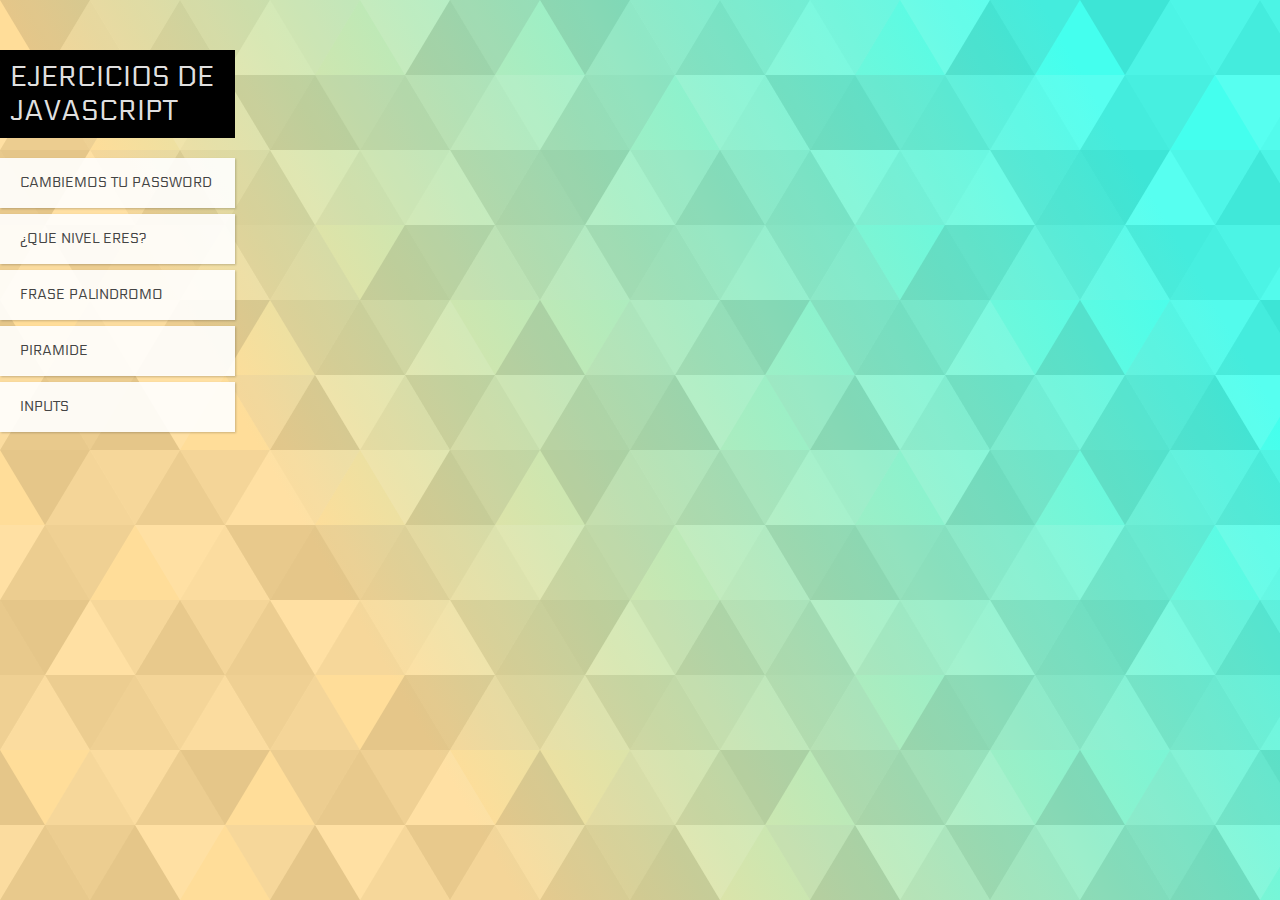
==== paginacion/index.html @ 0c5673c7 "mi primer commit" ====
<!DOCTYPE html>
<!--[if lt IE 7 ]> <html class="ie ie6 no-js" lang="en"> <![endif]-->
<!--[if IE 7 ]>    <html class="ie ie7 no-js" lang="en"> <![endif]-->
<!--[if IE 8 ]>    <html class="ie ie8 no-js" lang="en"> <![endif]-->
<!--[if IE 9 ]>    <html class="ie ie9 no-js" lang="en"> <![endif]-->
<!--[if gt IE 9]><!--><html class="no-js" lang="en"><!--<![endif]-->
	<head>
		<meta charset="UTF-8" />
		<meta http-equiv="X-UA-Compatible" content="IE=edge,chrome=1">
		<title>Ejercicios JS</title>
		<meta name="viewport" content="width=device-width, initial-scale=1.0">
		<meta name="author" content="iukones" />
		<link rel="stylesheet" type="text/css" href="assets/css/style.css" />
		<link href='http://fonts.googleapis.com/css?family=Electrolize' rel='stylesheet' type='text/css' />
	</head>
	<body>

		<!-- Header y Navegacion -->
		<div id="header">
				<h1>Ejercicios de JavaScript</h1>
				<ul id="navigation">
					<li><a  href="#ejercicio1">Cambiemos tu password</a></li>
					<li><a  href="#ejercicio2">¿Que nivel eres?</a></li>
					<li><a  href="#ejercicio3">Frase palindromo</a></li>
					<li><a  href="#ejercicio4">Piramide</a></li>
					<li><a  href="#ejercicio5">Inputs</a></li>
				</ul>

			</div>

		<!-- ejercicio1 -->
		<div id="ejercicio1" class="panel">
			<div class="content">
				<h2>Cambio de Password...</h2>
				<p>presiona el boton para introducir tu contraseña</p>
				<button onclick="cambiarPassword()">Ingresa contraseña</button>
            	<p class="new-pass">tu nueva contraseña es: </p>
			</div>
		</div>
		<!-- /ejercicio1 -->

		<!-- ejercicio2 -->
		<div id="ejercicio2" class="panel">
			<div class="content">
				<h2>¿Que título eres segun tu nivel?</h2>
				<p class="level-rank">veamos que nivel tienes</p>
				<button onclick="levelTitle()">mi ranking es: </button>
				<ul id="works">
					<li><a href="http://dribbble.com/shots/394177-Sheriff-Woody"><img class="character-image" src="assets/images/portfolio_01.jpeg" width="250"></a></li>
					<!-- <li><a href="http://dribbble.com/shots/392403-Spaceman"><img src="assets/images/portfolio_02.jpeg" width="250"></a></li>
					<li><a href="http://dribbble.com/shots/388799-Harvey-Birdman"><img src="assets/images/portfolio_03.jpeg" width="250"></a></li> -->
				</ul>

			</div>
		</div>
		<!-- /ejercicio2 -->

		<!-- ejercicio3 -->
		<div id="ejercicio3" class="panel">
			<div class="content">
				<h2>¿Será tu frase un palindromo?</h2>
				<p>Lorem ipsum dolor sit amet consectetur adipisicing elit.</p>
				<p>Lorem, ipsum dolor</p>
				<p>Lorem ipsum dolor sit, </p>
				<p>dignissimos ad ipsa reiciendis exercitationem dicta accusamus minus, magnam unde neque sapiente odio non.</p>
			</div>
		</div>
		<!-- /ejercicio3 -->

		<!-- ejercicio4 -->
		<div id="ejercicio4" class="panel">
			<div class="content">
				<h2>¿De cuantos pisos será tu pirámide?</h2>
				<p>Vamos intenta construir tu propia piramide</p>
				<button class="pyramid">Construye tu pirámide</button>
				<p>Lorem ipsum dolor sit amet consectetur adipisicing elit.</p>
				<div class="pyramid-div"><pre></pre></div>
			</div>
		</div>
		<!-- /ejercicio4 -->

		<!-- /ejercicio5 -->
		<div id="ejercicio5" class="panel">
			<div class="content">
				<h2>Bienvenidos al INPUT</h2>
				<p>Lorem ipsum dolor sit amet consectetur adipisicing elit. Ex culpa quasi magnam ut sequi. Rem, reprehenderit provident officia molestias culpa quae animi maxime ex mollitia fugit deserunt, quod minima velit.</p>
				<p>Lorem ipsum dolor sit amet consectetur adipisicing elit.</p>
				<form id="form">
					<p><label>Tu nombre</label><input type="text" /></p>
					<p><label>Email</label><input type="text" /></p>
					<p><label>Mensaje</label><textarea></textarea></p>
				</form>
			</div>
		</div>
		<!-- /ejercicio5 -->

		<script src="assets/js/scripts.js"></script>

	</body>
</html>
---- paginacion/assets/css/style.css ----
/* CSS reset */
body,div,dl,dt,dd,ul,ol,li,h1,h2,h3,h4,h5,h6,pre,form,fieldset,input,textarea,p,blockquote,th,td {
	margin:0;
	padding:0;
}
html,body {
	margin:0;
	padding:0;
}
table {
	border-collapse:collapse;
	border-spacing:0;
}
fieldset,img {
	border:0;
}
input{
	border:1px solid #b0b0b0;
	padding:3px 5px 4px;
	color:#979797;
	width:190px;
}
address,caption,cite,code,dfn,th,var {
	font-style:normal;
	font-weight:normal;
}
ol,ul {
	list-style:none;
}
caption,th {
	text-align:left;
}
h1,h2,h3,h4,h5,h6 {
	font-size:100%;
	font-weight:normal;
}
q:before,q:after {
	content:'';
}
abbr,acronym { border:0;
}
/* Generales Style */
body{
	font-family: 'Electrolize', Arial, sans-serif;
	font-weight: 400;
	font-size: 15px;
	color: #fff;
}
a{
	text-decoration: none;
}
/*fin reset*/

html, body {
	height:100%;
}
body {
	width: 100%;
	/* background: #87cfe6; */
	background-color: #ffdd99;
	background-image: url("data:image/svg+xml,%3Csvg xmlns='http://www.w3.org/2000/svg' width='100%25'%3E%3Cdefs%3E%3ClinearGradient id='a' gradientUnits='userSpaceOnUse' x1='0' x2='0' y1='0' y2='100%25' gradientTransform='rotate(240)'%3E%3Cstop offset='0' stop-color='%23FD9'/%3E%3Cstop offset='1' stop-color='%234FE'/%3E%3C/linearGradient%3E%3Cpattern patternUnits='userSpaceOnUse' id='b' width='540' height='450' x='0' y='0' viewBox='0 0 1080 900'%3E%3Cg fill-opacity='0.1'%3E%3Cpolygon fill='%23444' points='90%2C150 0%2C300 180%2C300'/%3E%3Cpolygon points='90%2C150 180%2C0 0%2C0'/%3E%3Cpolygon fill='%23AAA' points='270%2C150 360%2C0 180%2C0'/%3E%3Cpolygon fill='%23DDD' points='450%2C150 360%2C300 540%2C300'/%3E%3Cpolygon fill='%23999' points='450%2C150 540%2C0 360%2C0'/%3E%3Cpolygon points='630%2C150 540%2C300 720%2C300'/%3E%3Cpolygon fill='%23DDD' points='630%2C150 720%2C0 540%2C0'/%3E%3Cpolygon fill='%23444' points='810%2C150 720%2C300 900%2C300'/%3E%3Cpolygon fill='%23FFF' points='810%2C150 900%2C0 720%2C0'/%3E%3Cpolygon fill='%23DDD' points='990%2C150 900%2C300 1080%2C300'/%3E%3Cpolygon fill='%23444' points='990%2C150 1080%2C0 900%2C0'/%3E%3Cpolygon fill='%23DDD' points='90%2C450 0%2C600 180%2C600'/%3E%3Cpolygon points='90%2C450 180%2C300 0%2C300'/%3E%3Cpolygon fill='%23666' points='270%2C450 180%2C600 360%2C600'/%3E%3Cpolygon fill='%23AAA' points='270%2C450 360%2C300 180%2C300'/%3E%3Cpolygon fill='%23DDD' points='450%2C450 360%2C600 540%2C600'/%3E%3Cpolygon fill='%23999' points='450%2C450 540%2C300 360%2C300'/%3E%3Cpolygon fill='%23999' points='630%2C450 540%2C600 720%2C600'/%3E%3Cpolygon fill='%23FFF' points='630%2C450 720%2C300 540%2C300'/%3E%3Cpolygon points='810%2C450 720%2C600 900%2C600'/%3E%3Cpolygon fill='%23DDD' points='810%2C450 900%2C300 720%2C300'/%3E%3Cpolygon fill='%23AAA' points='990%2C450 900%2C600 1080%2C600'/%3E%3Cpolygon fill='%23444' points='990%2C450 1080%2C300 900%2C300'/%3E%3Cpolygon fill='%23222' points='90%2C750 0%2C900 180%2C900'/%3E%3Cpolygon points='270%2C750 180%2C900 360%2C900'/%3E%3Cpolygon fill='%23DDD' points='270%2C750 360%2C600 180%2C600'/%3E%3Cpolygon points='450%2C750 540%2C600 360%2C600'/%3E%3Cpolygon points='630%2C750 540%2C900 720%2C900'/%3E%3Cpolygon fill='%23444' points='630%2C750 720%2C600 540%2C600'/%3E%3Cpolygon fill='%23AAA' points='810%2C750 720%2C900 900%2C900'/%3E%3Cpolygon fill='%23666' points='810%2C750 900%2C600 720%2C600'/%3E%3Cpolygon fill='%23999' points='990%2C750 900%2C900 1080%2C900'/%3E%3Cpolygon fill='%23999' points='180%2C0 90%2C150 270%2C150'/%3E%3Cpolygon fill='%23444' points='360%2C0 270%2C150 450%2C150'/%3E%3Cpolygon fill='%23FFF' points='540%2C0 450%2C150 630%2C150'/%3E%3Cpolygon points='900%2C0 810%2C150 990%2C150'/%3E%3Cpolygon fill='%23222' points='0%2C300 -90%2C450 90%2C450'/%3E%3Cpolygon fill='%23FFF' points='0%2C300 90%2C150 -90%2C150'/%3E%3Cpolygon fill='%23FFF' points='180%2C300 90%2C450 270%2C450'/%3E%3Cpolygon fill='%23666' points='180%2C300 270%2C150 90%2C150'/%3E%3Cpolygon fill='%23222' points='360%2C300 270%2C450 450%2C450'/%3E%3Cpolygon fill='%23FFF' points='360%2C300 450%2C150 270%2C150'/%3E%3Cpolygon fill='%23444' points='540%2C300 450%2C450 630%2C450'/%3E%3Cpolygon fill='%23222' points='540%2C300 630%2C150 450%2C150'/%3E%3Cpolygon fill='%23AAA' points='720%2C300 630%2C450 810%2C450'/%3E%3Cpolygon fill='%23666' points='720%2C300 810%2C150 630%2C150'/%3E%3Cpolygon fill='%23FFF' points='900%2C300 810%2C450 990%2C450'/%3E%3Cpolygon fill='%23999' points='900%2C300 990%2C150 810%2C150'/%3E%3Cpolygon points='0%2C600 -90%2C750 90%2C750'/%3E%3Cpolygon fill='%23666' points='0%2C600 90%2C450 -90%2C450'/%3E%3Cpolygon fill='%23AAA' points='180%2C600 90%2C750 270%2C750'/%3E%3Cpolygon fill='%23444' points='180%2C600 270%2C450 90%2C450'/%3E%3Cpolygon fill='%23444' points='360%2C600 270%2C750 450%2C750'/%3E%3Cpolygon fill='%23999' points='360%2C600 450%2C450 270%2C450'/%3E%3Cpolygon fill='%23666' points='540%2C600 630%2C450 450%2C450'/%3E%3Cpolygon fill='%23222' points='720%2C600 630%2C750 810%2C750'/%3E%3Cpolygon fill='%23FFF' points='900%2C600 810%2C750 990%2C750'/%3E%3Cpolygon fill='%23222' points='900%2C600 990%2C450 810%2C450'/%3E%3Cpolygon fill='%23DDD' points='0%2C900 90%2C750 -90%2C750'/%3E%3Cpolygon fill='%23444' points='180%2C900 270%2C750 90%2C750'/%3E%3Cpolygon fill='%23FFF' points='360%2C900 450%2C750 270%2C750'/%3E%3Cpolygon fill='%23AAA' points='540%2C900 630%2C750 450%2C750'/%3E%3Cpolygon fill='%23FFF' points='720%2C900 810%2C750 630%2C750'/%3E%3Cpolygon fill='%23222' points='900%2C900 990%2C750 810%2C750'/%3E%3Cpolygon fill='%23222' points='1080%2C300 990%2C450 1170%2C450'/%3E%3Cpolygon fill='%23FFF' points='1080%2C300 1170%2C150 990%2C150'/%3E%3Cpolygon points='1080%2C600 990%2C750 1170%2C750'/%3E%3Cpolygon fill='%23666' points='1080%2C600 1170%2C450 990%2C450'/%3E%3Cpolygon fill='%23DDD' points='1080%2C900 1170%2C750 990%2C750'/%3E%3C/g%3E%3C/pattern%3E%3C/defs%3E%3Crect x='0' y='0' fill='url(%23a)' width='100%25' height='100%25'/%3E%3Crect x='0' y='0' fill='url(%23b)' width='100%25' height='100%25'/%3E%3C/svg%3E");
	background-attachment: fixed;
	background-size: cover;
	background-position: center;
	overflow: hidden;
}
#header{
	position: absolute;
	z-index: 2000;
	width: 235px;
	top: 50px;
}
#header h1{
	font-size: 28px;
	font-weight: 400;
	text-transform: uppercase;
	color: rgba(255,255,255,0.9);
	text-shadow: 0px 3px 3px rgba(0,0,0,0.3);
	padding: 10px 10px 10px 10px;
	background: #000;
}
#navigation {
	margin-top: 20px;
	width: 235px;
	display:block;
	list-style:none;
	z-index:3;
}
#navigation a{
	color: #444;
	display: block;
	background: #fff;
	background: rgba(255,255,255,0.9);
	line-height: 50px;
	padding: 0px 20px;
	text-transform: uppercase;
	margin-bottom: 6px;
	box-shadow: 1px 1px 2px rgba(0,0,0,0.2);
	font-size: 14px;
}
#navigation a:hover {
	background: #ddd;
}
.content{
	right: 40px;
	left: 280px;
	top: 0px;
	position: absolute;
	padding-bottom: 30px;
}
.content h2{
	font-size: 60px;
	padding: 10px 0px 20px 0px;
	margin-top: 52px;
	color: #fff;
	color: rgba(255,255,255,0.9);
	text-shadow: 0px 3px 3px rgba(0,0,0,0.3);
}
.content p{
	font-size: 18px;
	padding: 10px;
	line-height: 24px;
	color: #fff;
	display: table;
	background: black;
	padding: 10px;
	margin: 30px 0px;
}
.content button{
	font-family: 'Electrolize', Arial, sans-serif;
	display: table;
	border: none;
    padding: 0.6em 1.2em;
    background: #9E9E9E;
    color: #fff;
    font-size: 1em;
    letter-spacing: 1px;
    text-transform: uppercase;
    cursor: pointer;
    display: inline-block;
    margin: 3px 2px;
    border-radius: 2px;
}
.content button:hover {
    background: rgba(60, 58, 58, 0.86);
}
.panel{
	min-width: 100%;
	height: 98%;
	overflow-y: auto;
	overflow-x: hidden;
	position: absolute;
	margin-top: -150%;
	/* background-color: #87cfe6; */
	background-color: #ffdd99;
	background-image: url("data:image/svg+xml,%3Csvg xmlns='http://www.w3.org/2000/svg' width='100%25'%3E%3Cdefs%3E%3ClinearGradient id='a' gradientUnits='userSpaceOnUse' x1='0' x2='0' y1='0' y2='100%25' gradientTransform='rotate(240)'%3E%3Cstop offset='0' stop-color='%23FD9'/%3E%3Cstop offset='1' stop-color='%234FE'/%3E%3C/linearGradient%3E%3Cpattern patternUnits='userSpaceOnUse' id='b' width='540' height='450' x='0' y='0' viewBox='0 0 1080 900'%3E%3Cg fill-opacity='0.1'%3E%3Cpolygon fill='%23444' points='90%2C150 0%2C300 180%2C300'/%3E%3Cpolygon points='90%2C150 180%2C0 0%2C0'/%3E%3Cpolygon fill='%23AAA' points='270%2C150 360%2C0 180%2C0'/%3E%3Cpolygon fill='%23DDD' points='450%2C150 360%2C300 540%2C300'/%3E%3Cpolygon fill='%23999' points='450%2C150 540%2C0 360%2C0'/%3E%3Cpolygon points='630%2C150 540%2C300 720%2C300'/%3E%3Cpolygon fill='%23DDD' points='630%2C150 720%2C0 540%2C0'/%3E%3Cpolygon fill='%23444' points='810%2C150 720%2C300 900%2C300'/%3E%3Cpolygon fill='%23FFF' points='810%2C150 900%2C0 720%2C0'/%3E%3Cpolygon fill='%23DDD' points='990%2C150 900%2C300 1080%2C300'/%3E%3Cpolygon fill='%23444' points='990%2C150 1080%2C0 900%2C0'/%3E%3Cpolygon fill='%23DDD' points='90%2C450 0%2C600 180%2C600'/%3E%3Cpolygon points='90%2C450 180%2C300 0%2C300'/%3E%3Cpolygon fill='%23666' points='270%2C450 180%2C600 360%2C600'/%3E%3Cpolygon fill='%23AAA' points='270%2C450 360%2C300 180%2C300'/%3E%3Cpolygon fill='%23DDD' points='450%2C450 360%2C600 540%2C600'/%3E%3Cpolygon fill='%23999' points='450%2C450 540%2C300 360%2C300'/%3E%3Cpolygon fill='%23999' points='630%2C450 540%2C600 720%2C600'/%3E%3Cpolygon fill='%23FFF' points='630%2C450 720%2C300 540%2C300'/%3E%3Cpolygon points='810%2C450 720%2C600 900%2C600'/%3E%3Cpolygon fill='%23DDD' points='810%2C450 900%2C300 720%2C300'/%3E%3Cpolygon fill='%23AAA' points='990%2C450 900%2C600 1080%2C600'/%3E%3Cpolygon fill='%23444' points='990%2C450 1080%2C300 900%2C300'/%3E%3Cpolygon fill='%23222' points='90%2C750 0%2C900 180%2C900'/%3E%3Cpolygon points='270%2C750 180%2C900 360%2C900'/%3E%3Cpolygon fill='%23DDD' points='270%2C750 360%2C600 180%2C600'/%3E%3Cpolygon points='450%2C750 540%2C600 360%2C600'/%3E%3Cpolygon points='630%2C750 540%2C900 720%2C900'/%3E%3Cpolygon fill='%23444' points='630%2C750 720%2C600 540%2C600'/%3E%3Cpolygon fill='%23AAA' points='810%2C750 720%2C900 900%2C900'/%3E%3Cpolygon fill='%23666' points='810%2C750 900%2C600 720%2C600'/%3E%3Cpolygon fill='%23999' points='990%2C750 900%2C900 1080%2C900'/%3E%3Cpolygon fill='%23999' points='180%2C0 90%2C150 270%2C150'/%3E%3Cpolygon fill='%23444' points='360%2C0 270%2C150 450%2C150'/%3E%3Cpolygon fill='%23FFF' points='540%2C0 450%2C150 630%2C150'/%3E%3Cpolygon points='900%2C0 810%2C150 990%2C150'/%3E%3Cpolygon fill='%23222' points='0%2C300 -90%2C450 90%2C450'/%3E%3Cpolygon fill='%23FFF' points='0%2C300 90%2C150 -90%2C150'/%3E%3Cpolygon fill='%23FFF' points='180%2C300 90%2C450 270%2C450'/%3E%3Cpolygon fill='%23666' points='180%2C300 270%2C150 90%2C150'/%3E%3Cpolygon fill='%23222' points='360%2C300 270%2C450 450%2C450'/%3E%3Cpolygon fill='%23FFF' points='360%2C300 450%2C150 270%2C150'/%3E%3Cpolygon fill='%23444' points='540%2C300 450%2C450 630%2C450'/%3E%3Cpolygon fill='%23222' points='540%2C300 630%2C150 450%2C150'/%3E%3Cpolygon fill='%23AAA' points='720%2C300 630%2C450 810%2C450'/%3E%3Cpolygon fill='%23666' points='720%2C300 810%2C150 630%2C150'/%3E%3Cpolygon fill='%23FFF' points='900%2C300 810%2C450 990%2C450'/%3E%3Cpolygon fill='%23999' points='900%2C300 990%2C150 810%2C150'/%3E%3Cpolygon points='0%2C600 -90%2C750 90%2C750'/%3E%3Cpolygon fill='%23666' points='0%2C600 90%2C450 -90%2C450'/%3E%3Cpolygon fill='%23AAA' points='180%2C600 90%2C750 270%2C750'/%3E%3Cpolygon fill='%23444' points='180%2C600 270%2C450 90%2C450'/%3E%3Cpolygon fill='%23444' points='360%2C600 270%2C750 450%2C750'/%3E%3Cpolygon fill='%23999' points='360%2C600 450%2C450 270%2C450'/%3E%3Cpolygon fill='%23666' points='540%2C600 630%2C450 450%2C450'/%3E%3Cpolygon fill='%23222' points='720%2C600 630%2C750 810%2C750'/%3E%3Cpolygon fill='%23FFF' points='900%2C600 810%2C750 990%2C750'/%3E%3Cpolygon fill='%23222' points='900%2C600 990%2C450 810%2C450'/%3E%3Cpolygon fill='%23DDD' points='0%2C900 90%2C750 -90%2C750'/%3E%3Cpolygon fill='%23444' points='180%2C900 270%2C750 90%2C750'/%3E%3Cpolygon fill='%23FFF' points='360%2C900 450%2C750 270%2C750'/%3E%3Cpolygon fill='%23AAA' points='540%2C900 630%2C750 450%2C750'/%3E%3Cpolygon fill='%23FFF' points='720%2C900 810%2C750 630%2C750'/%3E%3Cpolygon fill='%23222' points='900%2C900 990%2C750 810%2C750'/%3E%3Cpolygon fill='%23222' points='1080%2C300 990%2C450 1170%2C450'/%3E%3Cpolygon fill='%23FFF' points='1080%2C300 1170%2C150 990%2C150'/%3E%3Cpolygon points='1080%2C600 990%2C750 1170%2C750'/%3E%3Cpolygon fill='%23666' points='1080%2C600 1170%2C450 990%2C450'/%3E%3Cpolygon fill='%23DDD' points='1080%2C900 1170%2C750 990%2C750'/%3E%3C/g%3E%3C/pattern%3E%3C/defs%3E%3Crect x='0' y='0' fill='url(%23a)' width='100%25' height='100%25'/%3E%3Crect x='0' y='0' fill='url(%23b)' width='100%25' height='100%25'/%3E%3C/svg%3E");
	/* background-attachment: fixed;
	background-size: cover;
	background-position: center; */
	box-shadow: 0px 4px 7px rgba(0,0,0,0.6);
	opacity: 0;
	z-index:2;
	-webkit-transition: opacity .6s ease-in-out;
	-moz-transition: opacity .6s ease-in-out;
	-o-transition: opacity .6s ease-in-out;
	-ms-transition: opacity .6s ease-in-out;
	transition: opacity .6s ease-in-out;
}
.panel:target{
	opacity: 1;
	margin-top: 0%;
}

#works {
	padding: 15px 0px;
}
#works li{
	display: inline;
}
#works li a{
	padding-right: 10px;
}
#works img {
	box-shadow: 1px 1px 2px rgba(0,0,0,0.3);
	padding: 12px;
	background: rgba(255,255,255,0.9);
}
#form p{
	background: #fff;
	color: #000;
}
#form input, #form textarea{
	background: #000;
	color: #fff;
	border: none;
}
#form textarea{
	width: 493px;
	height: 100px;
}
#form label{
	padding-right: 10px;
	float: left;
}
.footnote a{
	color: #ddd;
}
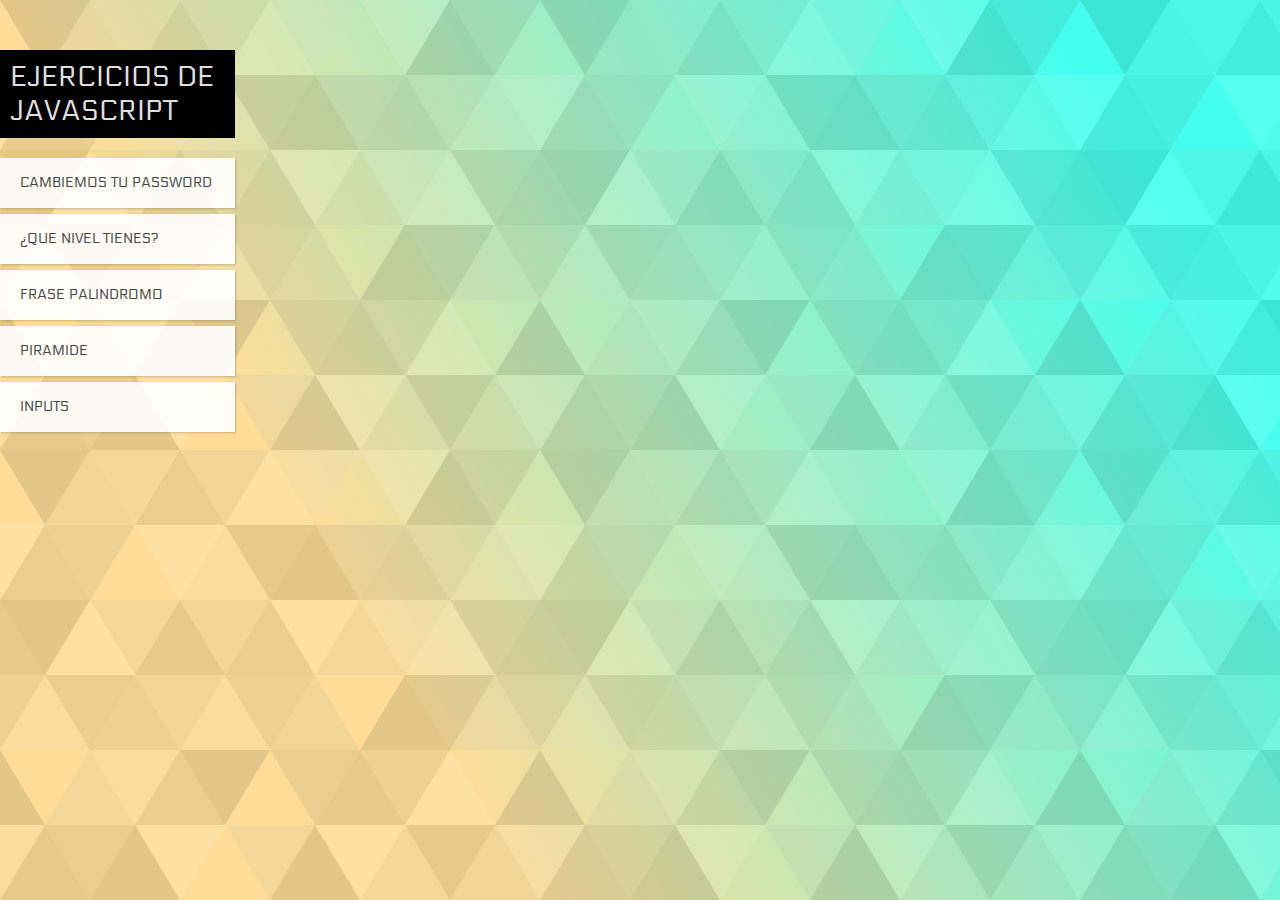
==== commit 8bf41e66: "se siguen integrando inputs" ====
--- a/paginacion/index.html
+++ b/paginacion/index.html
@@ -20,7 +20,7 @@
 				<h1>Ejercicios de JavaScript</h1>
 				<ul id="navigation">
 					<li><a  href="#ejercicio1">Cambiemos tu password</a></li>
-					<li><a  href="#ejercicio2">¿Que nivel eres?</a></li>
+					<li><a  href="#ejercicio2">¿Que nivel tienes?</a></li>
 					<li><a  href="#ejercicio3">Frase palindromo</a></li>
 					<li><a  href="#ejercicio4">Piramide</a></li>
 					<li><a  href="#ejercicio5">Inputs</a></li>
@@ -33,8 +33,15 @@
 			<div class="content">
 				<h2>Cambio de Password...</h2>
 				<p>presiona el boton para introducir tu contraseña</p>
-				<button onclick="cambiarPassword()">Ingresa contraseña</button>
-            	<p class="new-pass">tu nueva contraseña es: </p>
+				<form id="form" action="">
+						<p>
+							<label for="pass-input">Introduce tu contraseña</label>
+							<input id="pass-input" type="text"name="passInput"/>
+						</p>
+						<p class="new-pass">tu nueva contraseña es: </p>
+						<input type="button" value="genera contraseña" onclick="cambiarPassword(this.form)">
+					</form>
+				<!-- <button onclick="cambiarPassword()">Ingresa contraseña</button> -->            	
 			</div>
 		</div>
 		<!-- /ejercicio1 -->
@@ -43,13 +50,19 @@
 		<div id="ejercicio2" class="panel">
 			<div class="content">
 				<h2>¿Que título eres segun tu nivel?</h2>
-				<p class="level-rank">veamos que nivel tienes</p>
-				<button onclick="levelTitle()">mi ranking es: </button>
+				<p class="level-rank">veamos que nivel tienes...</p>
 				<ul id="works">
-					<li><a href="http://dribbble.com/shots/394177-Sheriff-Woody"><img class="character-image" src="assets/images/portfolio_01.jpeg" width="250"></a></li>
-					<!-- <li><a href="http://dribbble.com/shots/392403-Spaceman"><img src="assets/images/portfolio_02.jpeg" width="250"></a></li>
-					<li><a href="http://dribbble.com/shots/388799-Harvey-Birdman"><img src="assets/images/portfolio_03.jpeg" width="250"></a></li> -->
+					<li><a href="http://dribbble.com/shots/394177-Sheriff-Woody"><img class="character-image" src="assets/images/portfolio_01.jpeg" width="250" target></a></li>
+					
 				</ul>
+				<form id="form" action="">
+					<p>
+						<label for="rank-input">¿Que nivel tienes?</label>
+						<input id="rank-input" type="number"name="rankInput"/>
+					</p>
+					<input type="button" value="Ver nivel" onclick="levelTitle(this.form)">
+				</form>
+				<!-- <button onclick="levelTitle()">mi ranking es: </button> -->				
 
 			</div>
 		</div>
@@ -72,8 +85,16 @@
 			<div class="content">
 				<h2>¿De cuantos pisos será tu pirámide?</h2>
 				<p>Vamos intenta construir tu propia piramide</p>
-				<button class="pyramid">Construye tu pirámide</button>
-				<p>Lorem ipsum dolor sit amet consectetur adipisicing elit.</p>
+				<form id="form" action="">
+					<p>
+						<label for="floors-input">¿De cuantos pisos será tu pirámide?</label>
+						<input id="floors-input" type="number"name="floorsInput"/>
+					</p>
+					
+					<input type="button" value="Construye tu pirámide" onclick="pyramid(this.form)">					
+					
+					<!-- <button onclick="pyramid(this.form)" class="pyramid">Construye tu pirámide</button> -->
+				</form>
 				<div class="pyramid-div"><pre></pre></div>
 			</div>
 		</div>
@@ -87,7 +108,7 @@
 				<p>Lorem ipsum dolor sit amet consectetur adipisicing elit.</p>
 				<form id="form">
 					<p><label>Tu nombre</label><input type="text" /></p>
-					<p><label>Email</label><input type="text" /></p>
+					<p><label>Email</label><input type="email" /></p>
 					<p><label>Mensaje</label><textarea></textarea></p>
 				</form>
 			</div>
--- a/paginacion/assets/css/style.css
+++ b/paginacion/assets/css/style.css
@@ -15,10 +15,15 @@
 	border:0;
 }
 input{
-	border:1px solid #b0b0b0;
-	padding:3px 5px 4px;
-	color:#979797;
-	width:190px;
+	font-family: 'Electrolize', Arial, sans-serif;
+    padding: 0.6em 1.2em;
+    border: 1px solid #b0b0b0;
+    /* padding: 3px 5px 4px; */
+    background: black;
+    font-size: 1em;
+    color: #fff;
+    /* color: #979797; */
+    /* width: 190px; */
 }
 address,caption,cite,code,dfn,th,var {
 	font-style:normal;
@@ -44,7 +49,7 @@
 	font-family: 'Electrolize', Arial, sans-serif;
 	font-weight: 400;
 	font-size: 15px;
-	color: #fff;
+	/* color: #fff; */
 }
 a{
 	text-decoration: none;
@@ -126,23 +131,29 @@
 	padding: 10px;
 	margin: 30px 0px;
 }
-.content button{
+.content input[type=number]::-webkit-inner-spin-button, 
+.content input[type=number]::-webkit-outer-spin-button { 
+  -webkit-appearance: none; 
+  margin: 0; 
+}
+.content button,input[type=button]{
 	font-family: 'Electrolize', Arial, sans-serif;
 	display: table;
 	border: none;
     padding: 0.6em 1.2em;
-    background: #9E9E9E;
+    background: #237dac;
     color: #fff;
     font-size: 1em;
     letter-spacing: 1px;
-    text-transform: uppercase;
+    /* text-transform: uppercase; */
     cursor: pointer;
     display: inline-block;
     margin: 3px 2px;
-    border-radius: 2px;
-}
-.content button:hover {
-    background: rgba(60, 58, 58, 0.86);
+	border-radius: 2px;
+	box-shadow: 0 8px 16px 0 rgba(0,0,0,0.2), 0 6px 20px 0 rgba(0,0,0,0.50);
+}
+.content button,input[type=button]:hover{
+    background: #2D3E4A;
 }
 .panel{
 	min-width: 100%;
@@ -171,6 +182,10 @@
 	margin-top: 0%;
 }
 
+.pyramid-div{
+	margin-top: 30px;	
+}
+
 #works {
 	padding: 15px 0px;
 }
@@ -189,7 +204,7 @@
 	background: #fff;
 	color: #000;
 }
-#form input, #form textarea{
+#form textarea{
 	background: #000;
 	color: #fff;
 	border: none;
@@ -200,7 +215,7 @@
 }
 #form label{
 	padding-right: 10px;
-	float: left;
+	/* float: left; */
 }
 .footnote a{
 	color: #ddd;
